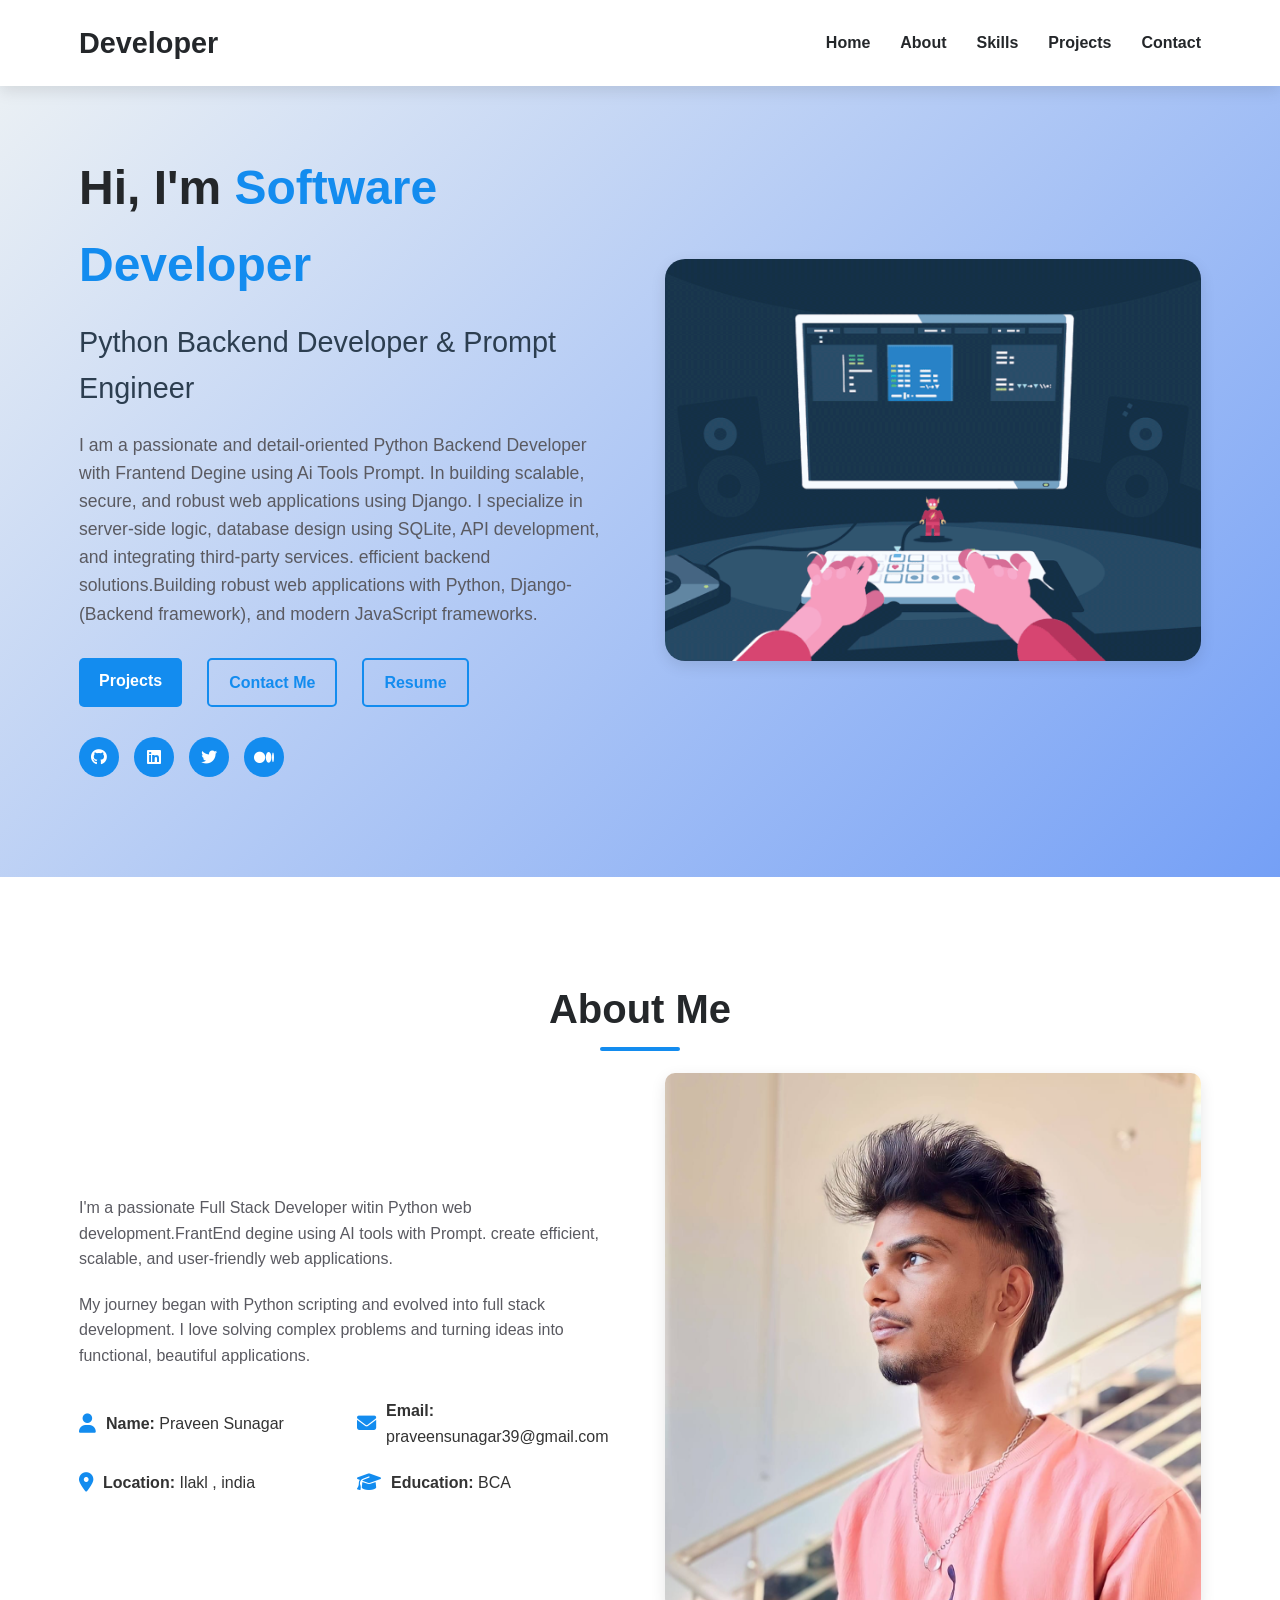
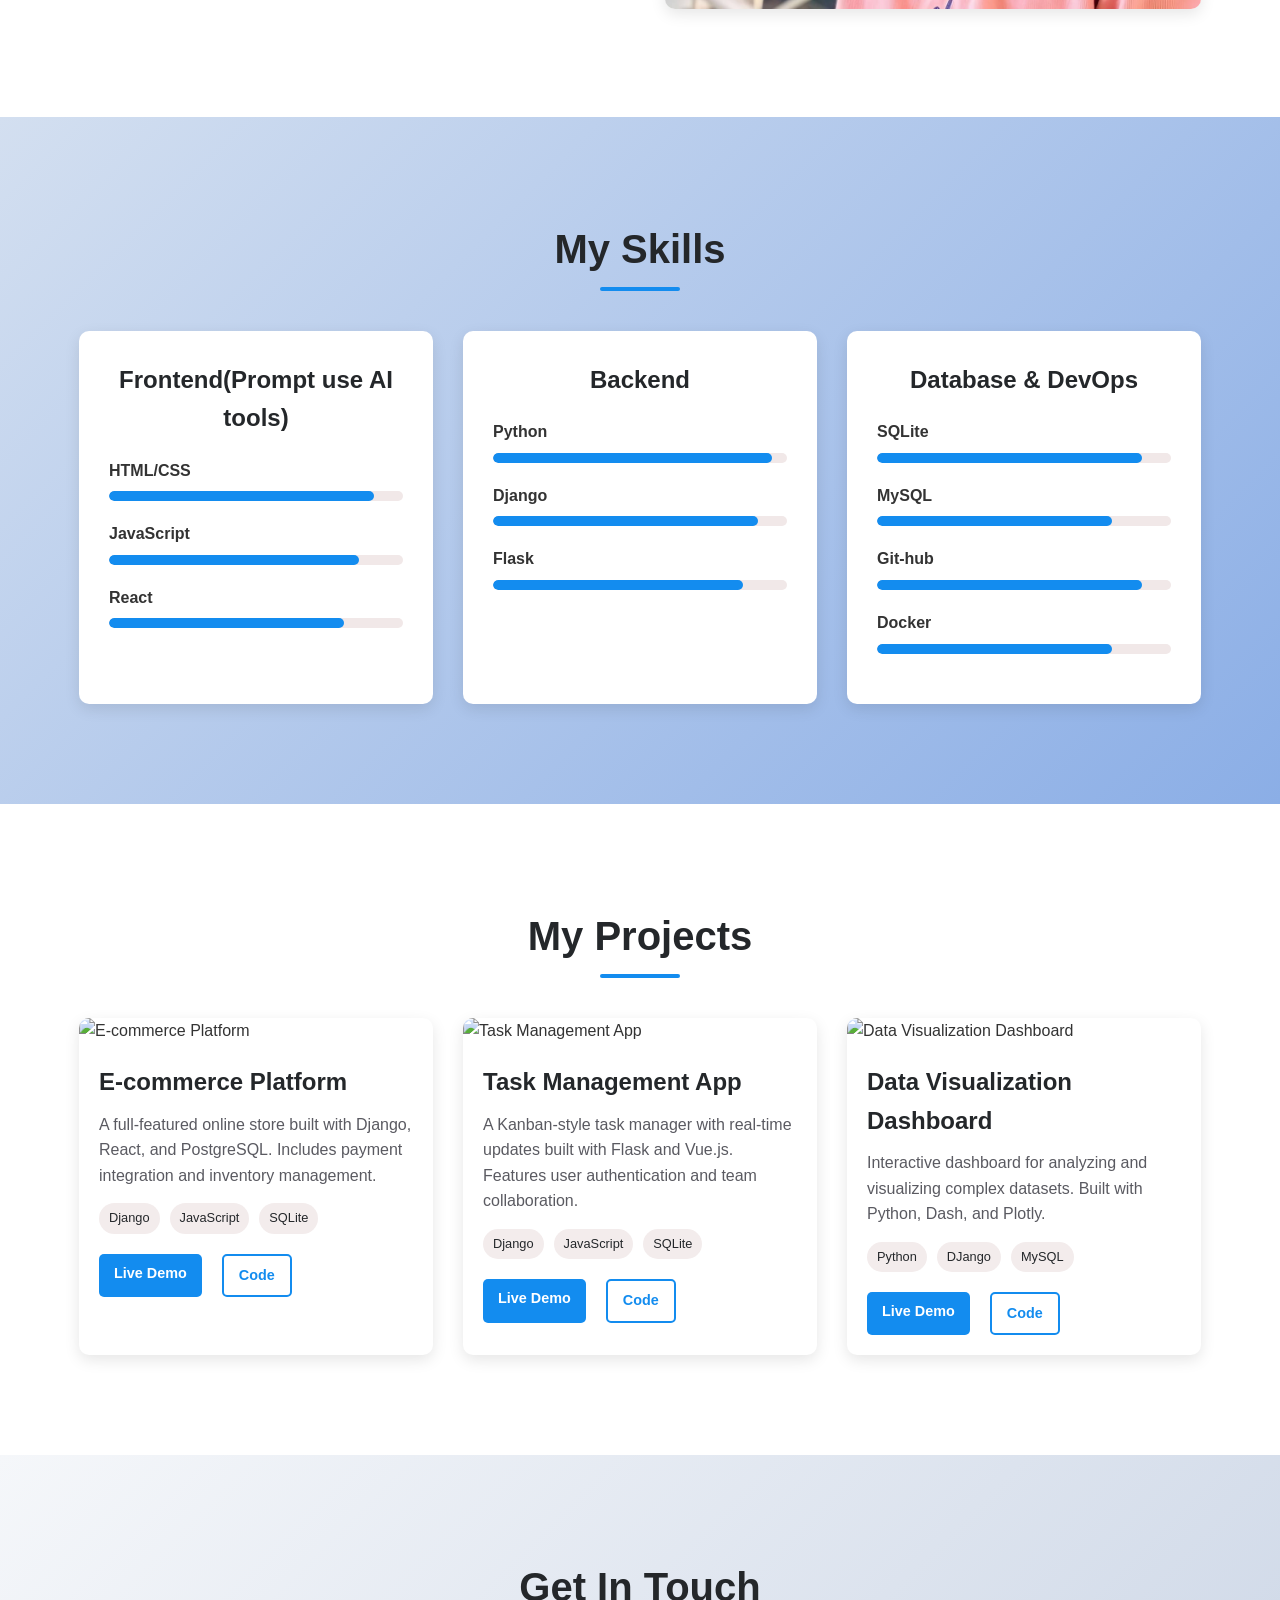
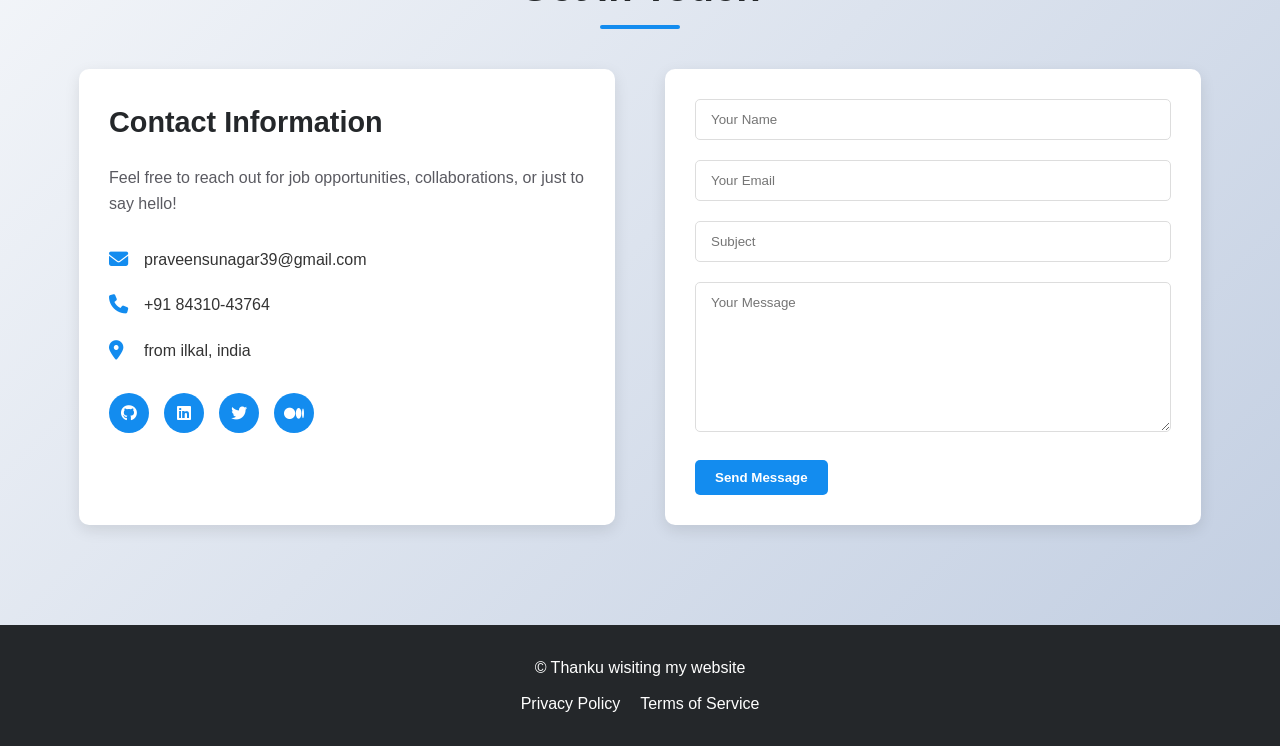
==== index.html @ dee1d612 "added images" ====
<!DOCTYPE html>
<html lang="en">
<head>
    <meta charset="UTF-8">
    <meta name="viewport" content="width=device-width, initial-scale=1.0">
    <title>Software Developer Portfolio</title>
     <link rel="stylesheet" href="https://cdnjs.cloudflare.com/ajax/libs/font-awesome/6.4.0/css/all.min.css">
     <style>
        :root {
    --primary-color: #138cef;
    --secondary-color: #2c3e50;
    --accent-color: #ac9e9d;
    --light-color: #ecf0f1;
    --dark-color: #24272a;
    --text-color: #333;
    --text-light: #b5e4e8;
    --white: #fff;
    --black: #000;
    --shadow: 0 5px 15px rgba(0, 0, 0, 0.1);
    --transition: all 0.3s ease;
}

* {
    margin: 0;
    padding: 0;
    box-sizing: border-box;
}

html {
    scroll-behavior: smooth;
}

body {

    font-family: 'Segoe UI', Tahoma, Geneva, Verdana, sans-serif;
    line-height: 1.6;
    color: var(--text-color);
    background-color: black;
    overflow-x: hidden;
}

a {
    text-decoration: none;
    color: var(--primary-color);
    transition: var(--transition);
}

ul {
    list-style: none;
}

img {
    max-width: 100%;
    height: auto;
}

.container {
    width: 90%;
    max-width: 1200px;
    margin: 0 auto;
    padding: 0 15px;
}

.btn {
    display: inline-block;
    padding: 10px 20px;
    background-color: var(--primary-color);
    color: var(--white);
    border: none;
    border-radius: 5px;
    cursor: pointer;
    transition: var(--transition);
    font-weight: 600;
}

.btn:hover {
    background-color: #90979b;
    transform: translateY(-3px);
    box-shadow: var(--shadow);
}

.btn-outline {
    background-color: transparent;
    border: 2px solid var(--primary-color);
    color: var(--primary-color);
    margin-left: 10px;
}

.btn-outline:hover {
    background-color: var(--primary-color);
    color: var(--white);
}

.btn-small {
    padding: 8px 15px;
    font-size: 0.9rem;
}

.section-title {
    font-size: 2.5rem;
    margin-bottom: 2rem;
    text-align: center;
    color: var(--dark-color);
    position: relative;
}

.section-title::after {
    content: '';
    position: absolute;
    bottom: -10px;
    left: 50%;
    transform: translateX(-50%);
    width: 80px;
    height: 4px;
    background-color: var(--primary-color);
    border-radius: 2px;
}

/* Header Styles */
header {
    background-color: var(--white);
    box-shadow: var(--shadow);
    position: fixed;
    width: 100%;
    top: 0;
    z-index: 1000;
    transition: var(--transition);
}

header.scrolled {
    background-color: rgba(240, 243, 245, 0.95);
    box-shadow: 0 2px 10px rgba(0, 0, 0, 0.1);
}

nav {
    display: flex;
    justify-content: space-between;
    align-items: center;
    padding: 20px 0;
}

.logo {
    font-size: 1.8rem;
    font-weight: 700;
    color: var(--dark-color);
}

.nav-links {
    display: flex;
    gap: 30px;
}

.nav-links a {
    color: var(--dark-color);
    font-weight: 600;
    position: relative;
}

.nav-links a::after {
    content: '';
    position: absolute;
    bottom: -5px;
    left: 0;
    width: 0;
    height: 2px;
    background-color: var(--primary-color);
    transition: var(--transition);
}

.nav-links a:hover::after {
    width: 100%;
}

.hamburger {
    display: none;
    cursor: pointer;
}

.hamburger .line {
    width: 25px;
    height: 3px;
    background-color: var(--dark-color);
    margin: 5px;
    transition: var(--transition);
}

/* Hero Section */
.hero {
    padding: 150px 0 100px;
    background: linear-gradient(135deg, #eff3f4 0%, #75a0f6 100%);
}

.hero .container {
    display: flex;
    align-items: center;
    justify-content: space-between;
    gap: 50px;
}

.hero-content {
    flex: 1;
}

.hero-content h1 {
    font-size: 3rem;
    margin-bottom: 15px;
    color: var(--dark-color);
}

.hero-content h1 span {
    color: var(--primary-color);
}

.hero-content h2 {
    font-size: 1.8rem;
    margin-bottom: 20px;
    color: var(--secondary-color);
    font-weight: 400;
}

.hero-content p {
    font-size: 1.1rem;
    margin-bottom: 30px;
    color: #5a5a61;
    max-width: 600px;
}

.cta-buttons {
    display: flex;
    gap: 15px;
}

.hero-image {
    flex: 1;
    text-align: center;
}

.hero-image img {
    border-radius: 20px;
    box-shadow: var(--shadow);
    max-width: 100%;
    height: auto;
}

/* About Section */
.about {
    padding: 100px 0;
    background-color: var(--white);
}

.about-content {
    display: flex;
    gap: 50px;
    align-items: center;
}

.about-text {
    flex: 1;
}

.about-text h3 {
    font-size: 1.8rem;
    margin-bottom: 20px;
    color: var(--dark-color);
}

.about-text p {
    margin-bottom: 20px;
    color: #5a5a61;
}

.about-details {
    margin-top: 30px;
    display: grid;
    grid-template-columns: repeat(2, 1fr);
    gap: 20px;
}

.detail-item {
    display: flex;
    align-items: center;
    gap: 10px;
}

.detail-item i {
    color: var(--primary-color);
    font-size: 1.2rem;
}

.detail-item span {
    color: var(--text-color);
}

.about-image {
    flex: 1;
    text-align: center;
}

.about-image img {
    border-radius: 10px;
    box-shadow: var(--shadow);
    max-width: 100%;
    height: auto;
}

/* Skills Section */
.skills {
    padding: 100px 0;
    background: linear-gradient(135deg, #d3dff0 0%, #8baee6 100%);
}

.skills-container {
    display: grid;
    grid-template-columns: repeat(auto-fit, minmax(300px, 1fr));
    gap: 30px;
    margin-top: 50px;
}

.skill-category {
    background-color: var(--white);
    padding: 30px;
    border-radius: 10px;
    box-shadow: var(--shadow);
}

.skill-category h3 {
    font-size: 1.5rem;
    margin-bottom: 20px;
    color: var(--dark-color);
    text-align: center;
}

.skill-item {
    margin-bottom: 20px;
}

.skill-item span {
    display: block;
    margin-bottom: 8px;
    font-weight: 600;
}

.skill-bar {
    width: 100%;
    height: 10px;
    background-color: #f1e8e8;
    border-radius: 5px;
    overflow: hidden;
}

.skill-level {
    height: 100%;
    background-color: var(--primary-color);
    border-radius: 5px;
}

/* Projects Section */
.projects {
    padding: 100px 0;
    background-color: var(--white);
}

.projects-grid {
    display: grid;
    grid-template-columns: repeat(auto-fit, minmax(350px, 1fr));
    gap: 30px;
    margin-top: 50px;
}

.project-card {
    background-color: var(--white);
    border-radius: 10px;
    overflow: hidden;
    box-shadow: var(--shadow);
    transition: var(--transition);
}

.project-card:hover {
    transform: translateY(-10px);
    box-shadow: 0 15px 30px rgba(141, 130, 130, 0.1);
}

.project-card img {
    width: 100%;
    height: 200px;
    object-fit: cover;
}

.project-info {
    padding: 20px;
}

.project-info h3 {
    font-size: 1.5rem;
    margin-bottom: 10px;
    color: var(--dark-color);
}

.project-info p {
    color: #5a5a61;
    margin-bottom: 15px;
}

.project-tech {
    display: flex;
    flex-wrap: wrap;
    gap: 10px;
    margin-bottom: 20px;
}

.project-tech span {
    background-color: #f3ecec;
    padding: 5px 10px;
    border-radius: 20px;
    font-size: 0.8rem;
    color: var(--dark-color);
}

.project-links {
    display: flex;
    gap: 10px;
}

/* Contact Section */
.contact {
    padding: 100px 0;
    background: linear-gradient(135deg, #f5f7fa 0%, #c3cfe2 100%);
}

.contact-container {
    display: flex;
    gap: 50px;
    margin-top: 50px;
}

.contact-info {
    flex: 1;
    background-color: var(--white);
    padding: 30px;
    border-radius: 10px;
    box-shadow: var(--shadow);
}

.contact-info h3 {
    font-size: 1.8rem;
    margin-bottom: 20px;
    color: var(--dark-color);
}

.contact-info p {
    color: #5a5a61;
    margin-bottom: 30px;
}

.info-item {
    display: flex;
    align-items: center;
    gap: 15px;
    margin-bottom: 20px;
}

.info-item i {
    color: var(--primary-color);
    font-size: 1.2rem;
    width: 20px;
}

.social-links {
    display: flex;
    gap: 15px;
    margin-top: 30px;
}

.social-links a {
    display: flex;
    align-items: center;
    justify-content: center;
    width: 40px;
    height: 40px;
    background-color: var(--primary-color);
    color: var(--white);
    border-radius: 50%;
    transition: var(--transition);
}

.social-links a:hover {
    background-color: var(--dark-color);
    transform: translateY(-3px);
}

.contact-form {
    flex: 1;
    background-color: var(--white);
    padding: 30px;
    border-radius: 10px;
    box-shadow: var(--shadow);
}

.form-group {
    margin-bottom: 20px;
}

.form-group input,
.form-group textarea {
    width: 100%;
    padding: 12px 15px;
    border: 1px solid #ddd;
    border-radius: 5px;
    font-family: inherit;
    transition: var(--transition);
}

.form-group input:focus,
.form-group textarea:focus {
    outline: none;
    border-color: var(--primary-color);
    box-shadow: 0 0 0 3px rgba(52, 152, 219, 0.2);
}

.form-group textarea {
    min-height: 150px;
    resize: vertical;
}

/* Footer */
footer {
    background-color: var(--dark-color);
    color: var(--white);
    padding: 30px 0;
    text-align: center;
}

footer p {
    margin-bottom: 10px;
}

.footer-links {
    display: flex;
    justify-content: center;
    gap: 20px;
}

.footer-links a {
    color: var(--white);
    transition: var(--transition);
}

.footer-links a:hover {
    color: var(--primary-color);
}

/* Responsive Design */
@media (max-width: 992px) {
    .hero .container,
    .about-content,
    .contact-container {
        flex-direction: column;
    }
    
    .hero-content,
    .hero-image,
    .about-text,
    .about-image,
    .contact-info,
    .contact-form {
        flex: none;
        width: 100%;
    }
    
    .hero-image,
    .about-image {
        margin-top: 50px;
    }
    
    .hero-content h1 {
        font-size: 2.5rem;
    }
    
    .hero-content h2 {
        font-size: 1.5rem;
    }
}

@media (max-width: 768px) {
    .nav-links {
        position: fixed;
        top: 80px;
        left: -100%;
        width: 100%;
        height: calc(100vh - 80px);
        background-color: var(--white);
        flex-direction: column;
        align-items: center;
        justify-content: center;
        gap: 30px;
        transition: var(--transition);
    }
    
    .nav-links.active {
        left: 0;
    }
    
    .hamburger {
        display: block;
    }
    
    .hamburger.active .line:nth-child(1) {
        transform: rotate(-45deg) translate(-5px, 6px);
    }
    
    .hamburger.active .line:nth-child(2) {
        opacity: 0;
    }
    
    .hamburger.active .line:nth-child(3) {
        transform: rotate(45deg) translate(-5px, -6px);
    }
    
    .projects-grid {
        grid-template-columns: 1fr;
    }
    
    .section-title {
        font-size: 2rem;
    }
}

@media (max-width: 576px) {
    .hero {
        padding: 120px 0 80px;
    }
    
    .hero-content h1 {
        font-size: 2rem;
    }
    
    .hero-content h2 {
        font-size: 1.3rem;
    }
    
    .cta-buttons {
        flex-direction: column;
        gap: 10px;
    }
    
    .btn-outline {
        margin-left: 0;
    }
    
    .about-details {
        grid-template-columns: 1fr;
    }
}
    
     </style>
    
</head>
<body>
    <header>
        <div class="container">
            <nav>
                <div class="logo">Developer</div>
                <ul class="nav-links">
                    <li><a href="#home">Home</a></li>
                    <li><a href="#about">About</a></li>
                    <li><a href="#skills">Skills</a></li>
                    <li><a href="#projects">Projects</a></li>
                    <li><a href="#contact">Contact</a></li>
                </ul>
                <div class="hamburger">
                    <div class="line"></div>
                    <div class="line"></div>
                    <div class="line"></div>
                </div>
            </nav>
        </div>
    </header>

    <section id="home" class="hero">
        <div class="container">
            <div class="hero-content">
                <h1>Hi, I'm <span>Software Developer</span></h1>
                <h2>Python Backend Developer & Prompt Engineer</h2>
                <p>I am a passionate and detail-oriented Python Backend Developer with Frantend Degine using Ai Tools Prompt. In building scalable, secure, and robust web applications using Django. I specialize in server-side logic, database design using SQLite, API development, and integrating third-party services. efficient backend solutions.Building robust web applications with Python, Django-(Backend framework), and modern JavaScript frameworks.</p>
                <div class="cta-buttons">
                    <a href="#projects" class="btn"> Projects</a>
                    <a href="#contact" class="btn btn-outline">Contact Me</a>
                    <a href="#contact" class="btn btn-outline">Resume</a>
                </div>
                <div class="social-links">
                        <a href="https://github.com/dashboard"><i class="fab fa-github"></i></a>
                        <a href="https://www.linkedin.com/in/praveen-sunagar-617391373/"><i class="fab fa-linkedin"></i></a>
                        <a href="#"><i class="fab fa-twitter"></i></a>
                        <a href="#"><i class="fab fa-medium"></i></a>
                    </div>
            </div>
            <div class="hero-image">
                <img src="img/hero.gif" alt="Developer Portrait">
            </div>
        </div>
    </section>

    <section id="about" class="about">
        <div class="container">
            <h2 class="section-title">About Me</h2>
            <div class="about-content">
                <div class="about-text">
                    <p>I'm a passionate Full Stack Developer witin Python web development.FrantEnd degine using AI tools with Prompt. create efficient, scalable, and user-friendly web applications.</p>
                    <p>My journey began with Python scripting and evolved into full stack development. I love solving complex problems and turning ideas into functional, beautiful applications.</p>
                    <div class="about-details">
                        <div class="detail-item">
                            <i class="fas fa-user"></i>
                            <span><strong>Name:</strong> Praveen Sunagar</span>
                        </div>
                        <div class="detail-item">
                            <i class="fas fa-envelope"></i>
                            <span><strong>Email:</strong> praveensunagar39@gmail.com</span>
                        </div>
                        <div class="detail-item">
                            <i class="fas fa-map-marker-alt"></i>
                            <span><strong>Location:</strong> Ilakl , india</span>
                        </div>
                        <div class="detail-item">
                            <i class="fas fa-graduation-cap"></i>
                            <span><strong>Education:</strong> BCA </span>
                        </div>
                    </div>
                </div>
                <div class="about-image">
                    <img src="img/about..jpeg" alt="About Me">
                </div>
            </div>
        </div>
    </section>

    <section id="skills" class="skills">
        <div class="container">
            <h2 class="section-title">My Skills</h2>
            <div class="skills-container">
                <div class="skill-category">
                    <h3>Frontend(Prompt use AI tools)</h3>
                    <div class="skill-item">
                        <span>HTML/CSS</span>
                        <div class="skill-bar">
                            <div class="skill-level" style="width: 90%;"></div>
                        </div>
                    </div>
                    <div class="skill-item">
                        <span>JavaScript</span>
                        <div class="skill-bar">
                            <div class="skill-level" style="width: 85%;"></div>
                        </div>
                    </div>
                    <div class="skill-item">
                        <span>React</span>
                        <div class="skill-bar">
                            <div class="skill-level" style="width: 80%;"></div>
                        </div>
                    </div>
                </div>
                
                <div class="skill-category">
                    <h3>Backend</h3>
                    <div class="skill-item">
                        <span>Python</span>
                        <div class="skill-bar">
                            <div class="skill-level" style="width: 95%;"></div>
                        </div>
                    </div>
                    <div class="skill-item">
                        <span>Django</span>
                        <div class="skill-bar">
                            <div class="skill-level" style="width: 90%;"></div>
                        </div>
                    </div>
                   <div class="skill-item">
                        <span>Flask</span>
                        <div class="skill-bar">
                            <div class="skill-level" style="width: 85%;"></div>
                        </div>
                    </div>
                </div>
                
                <div class="skill-category">
                    <h3>Database & DevOps</h3>
                    <div class="skill-item">
                        <span>SQLite</span>
                        <div class="skill-bar">
                            <div class="skill-level" style="width: 90%;"></div>
                        </div>
                    </div>
                    <div class="skill-item">
                        <span>MySQL</span>
                        <div class="skill-bar">
                            <div class="skill-level" style="width: 80%;"></div>
                        </div>
                    </div>
                    <div class="skill-item">
                        <span>Git-hub</span>
                        <div class="skill-bar">
                            <div class="skill-level" style="width: 90%;"></div>
                        </div>
                    </div>
                     <div class="skill-item">
                        <span>Docker</span>
                        <div class="skill-bar">
                            <div class="skill-level" style="width: 80%;"></div>
                        </div>
                    </div>
                </div>
            </div>
        </div>
    </section>

    <section id="projects" class="projects">
        <div class="container">
            <h2 class="section-title">My Projects</h2>
            <div class="projects-grid">
                <div class="project-card">
                    <img src="https://via.placeholder.com/400x250" alt="E-commerce Platform">
                    <div class="project-info">
                        <h3>E-commerce Platform</h3>
                        <p>A full-featured online store built with Django, React, and PostgreSQL. Includes payment integration and inventory management.</p>
                        <div class="project-tech">
                            <span>Django</span>
                            <span>JavaScript</span>
                            <span>SQLite</span>
                        </div>
                        <div class="project-links">
                            <a href="#" class="btn btn-small">Live Demo</a>
                            <a href="#" class="btn btn-small btn-outline">Code</a>
                        </div>
                    </div>
                </div>
                
                <div class="project-card">
                    <img src="https://via.placeholder.com/400x250" alt="Task Management App">
                    <div class="project-info">
                        <h3>Task Management App</h3>
                        <p>A Kanban-style task manager with real-time updates built with Flask and Vue.js. Features user authentication and team collaboration.</p>
                        <div class="project-tech">
                            <span>Django</span>
                            <span>JavaScript</span>
                            <span>SQLite</span>
                        </div>
                        <div class="project-links">
                            <a href="#" class="btn btn-small">Live Demo</a>
                            <a href="#" class="btn btn-small btn-outline">Code</a>
                        </div>
                    </div>
                </div>
                
                <div class="project-card">
                    <img src="https://via.placeholder.com/400x250" alt="Data Visualization Dashboard">
                    <div class="project-info">
                        <h3>Data Visualization Dashboard</h3>
                        <p>Interactive dashboard for analyzing and visualizing complex datasets. Built with Python, Dash, and Plotly.</p>
                        <div class="project-tech">
                            <span>Python</span>
                            <span>DJango</span>
                            <span>MySQL</span>
                        </div>
                        <div class="project-links">
                            <a href="#" class="btn btn-small">Live Demo</a>
                            <a href="#" class="btn btn-small btn-outline">Code</a>
                        </div>
                    </div>
                </div>
            </div>
        </div>
    </section>

    <section id="contact" class="contact">
        <div class="container">
            <h2 class="section-title">Get In Touch</h2>
            <div class="contact-container">
                <div class="contact-info">
                    <h3>Contact Information</h3>
                    <p>Feel free to reach out for job opportunities, collaborations, or just to say hello!</p>
                    <div class="info-item">
                        <i class="fas fa-envelope"></i>
                        <span>praveensunagar39@gmail.com</span>
                    </div>
                    <div class="info-item">
                        <i class="fas fa-phone"></i>
                        <span>+91 84310-43764</span>
                    </div>
                    <div class="info-item">
                        <i class="fas fa-map-marker-alt"></i>
                        <span>from ilkal, india</span>
                    </div>
                    <div class="social-links">
                        <a href="https://github.com/dashboard"><i class="fab fa-github"></i></a>
                        <a href="https://www.linkedin.com/in/praveen-sunagar-617391373/"><i class="fab fa-linkedin"></i></a>
                        <a href="#"><i class="fab fa-twitter"></i></a>
                        <a href="#"><i class="fab fa-medium"></i></a>
                    </div>
                </div>
                <form class="contact-form">
                    <div class="form-group">
                        <input type="text" placeholder="Your Name" required>
                    </div>
                    <div class="form-group">
                        <input type="email" placeholder="Your Email" required>
                    </div>
                    <div class="form-group">
                        <input type="text" placeholder="Subject">
                    </div>
                    <div class="form-group">
                        <textarea placeholder="Your Message" required></textarea>
                    </div>
                    <button type="submit" class="btn">Send Message</button>
                </form>
            </div>
        </div>
    </section>

    <footer>
        <div class="container">
            <p>&copy; Thanku wisiting my website</p>
            <div class="footer-links">
                <a href="#">Privacy Policy</a>
                <a href="#">Terms of Service</a>
            </div>
        </div>
    </foote>
    <script>
         document.addEventListener('DOMContentLoaded', function() {
    const hamburger = document.querySelector('.hamburger');
    const navLinks = document.querySelector('.nav-links');
    
    hamburger.addEventListener('click', function() {
        this.classList.toggle('active');
        navLinks.classList.toggle('active');
    });
    document.querySelectorAll('.nav-links a').forEach(link => {
        link.addEventListener('click', () => {
            hamburger.classList.remove('active');
            navLinks.classList.remove('active');
        });
    });
    window.addEventListener('scroll', function() {
        const header = document.querySelector('header');
        header.classList.toggle('scrolled', window.scrollY > 50);
    });
});
    </script>
</body>
</html>
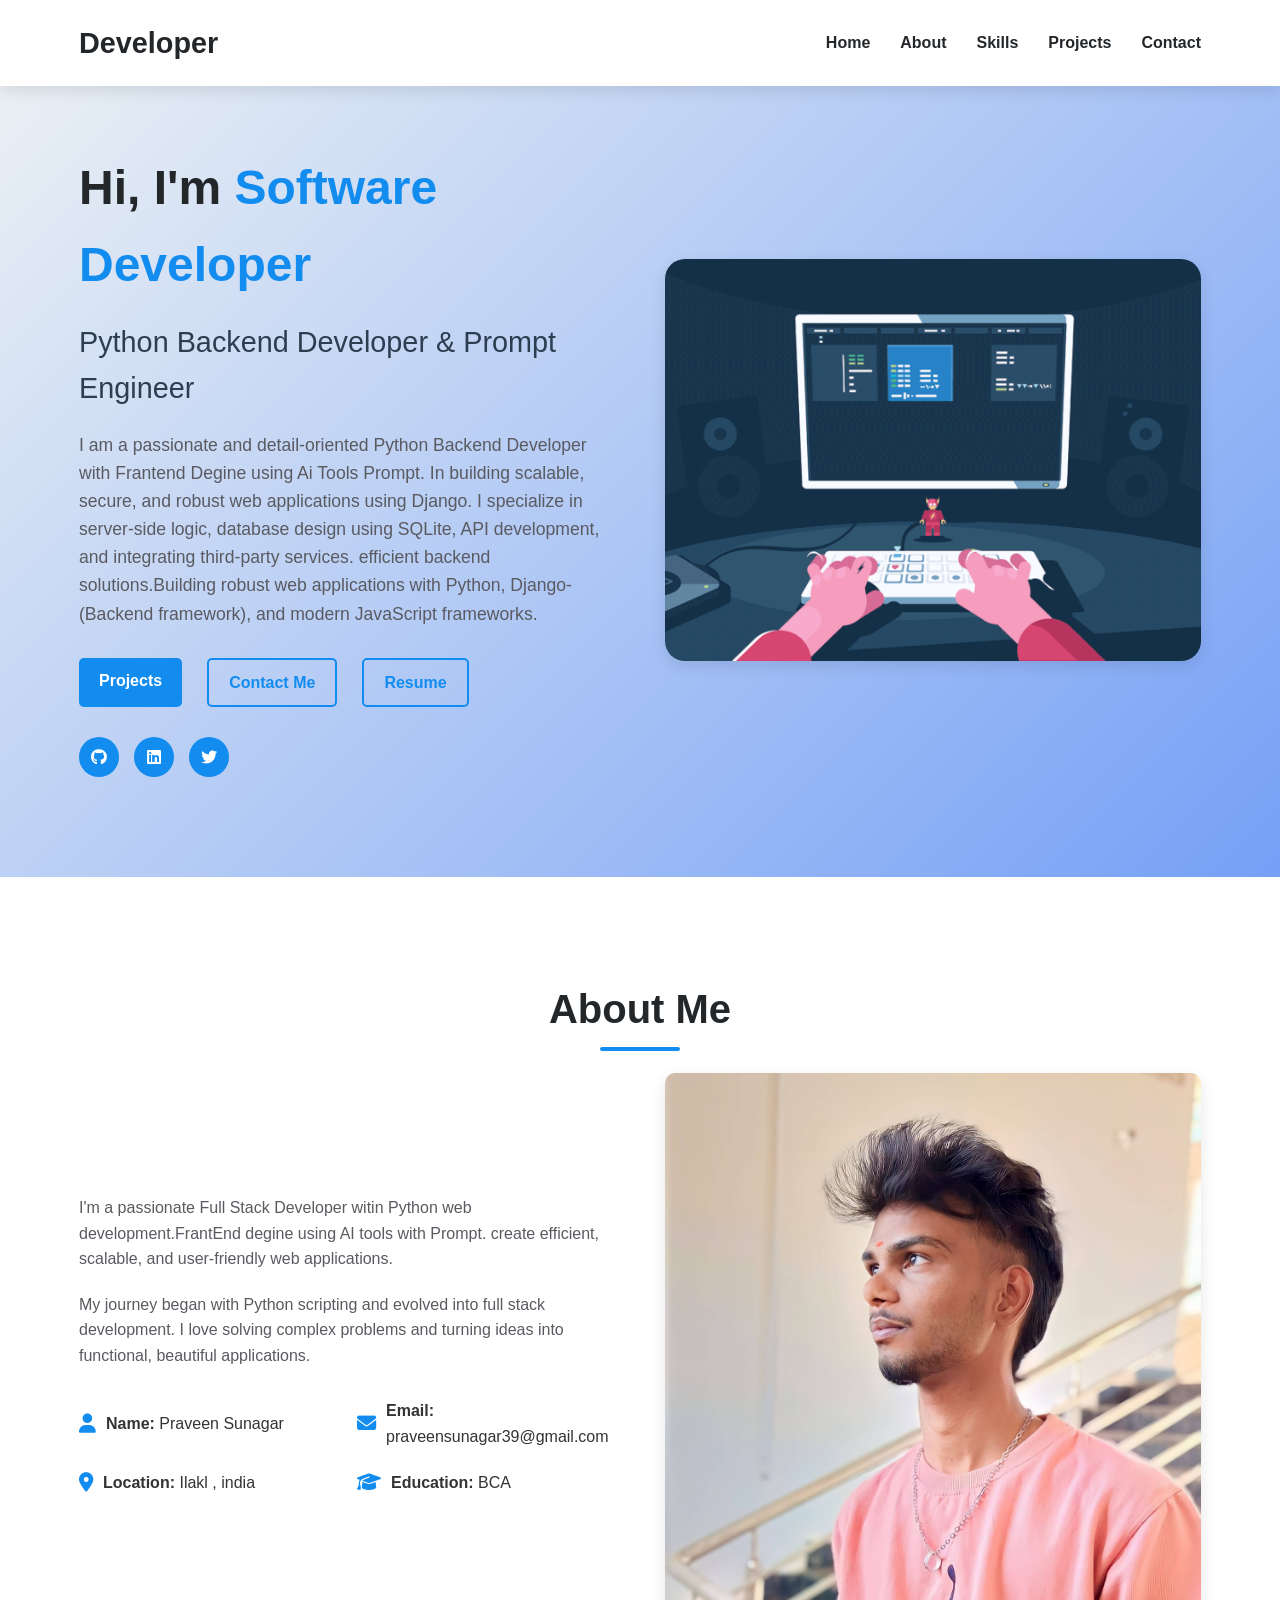
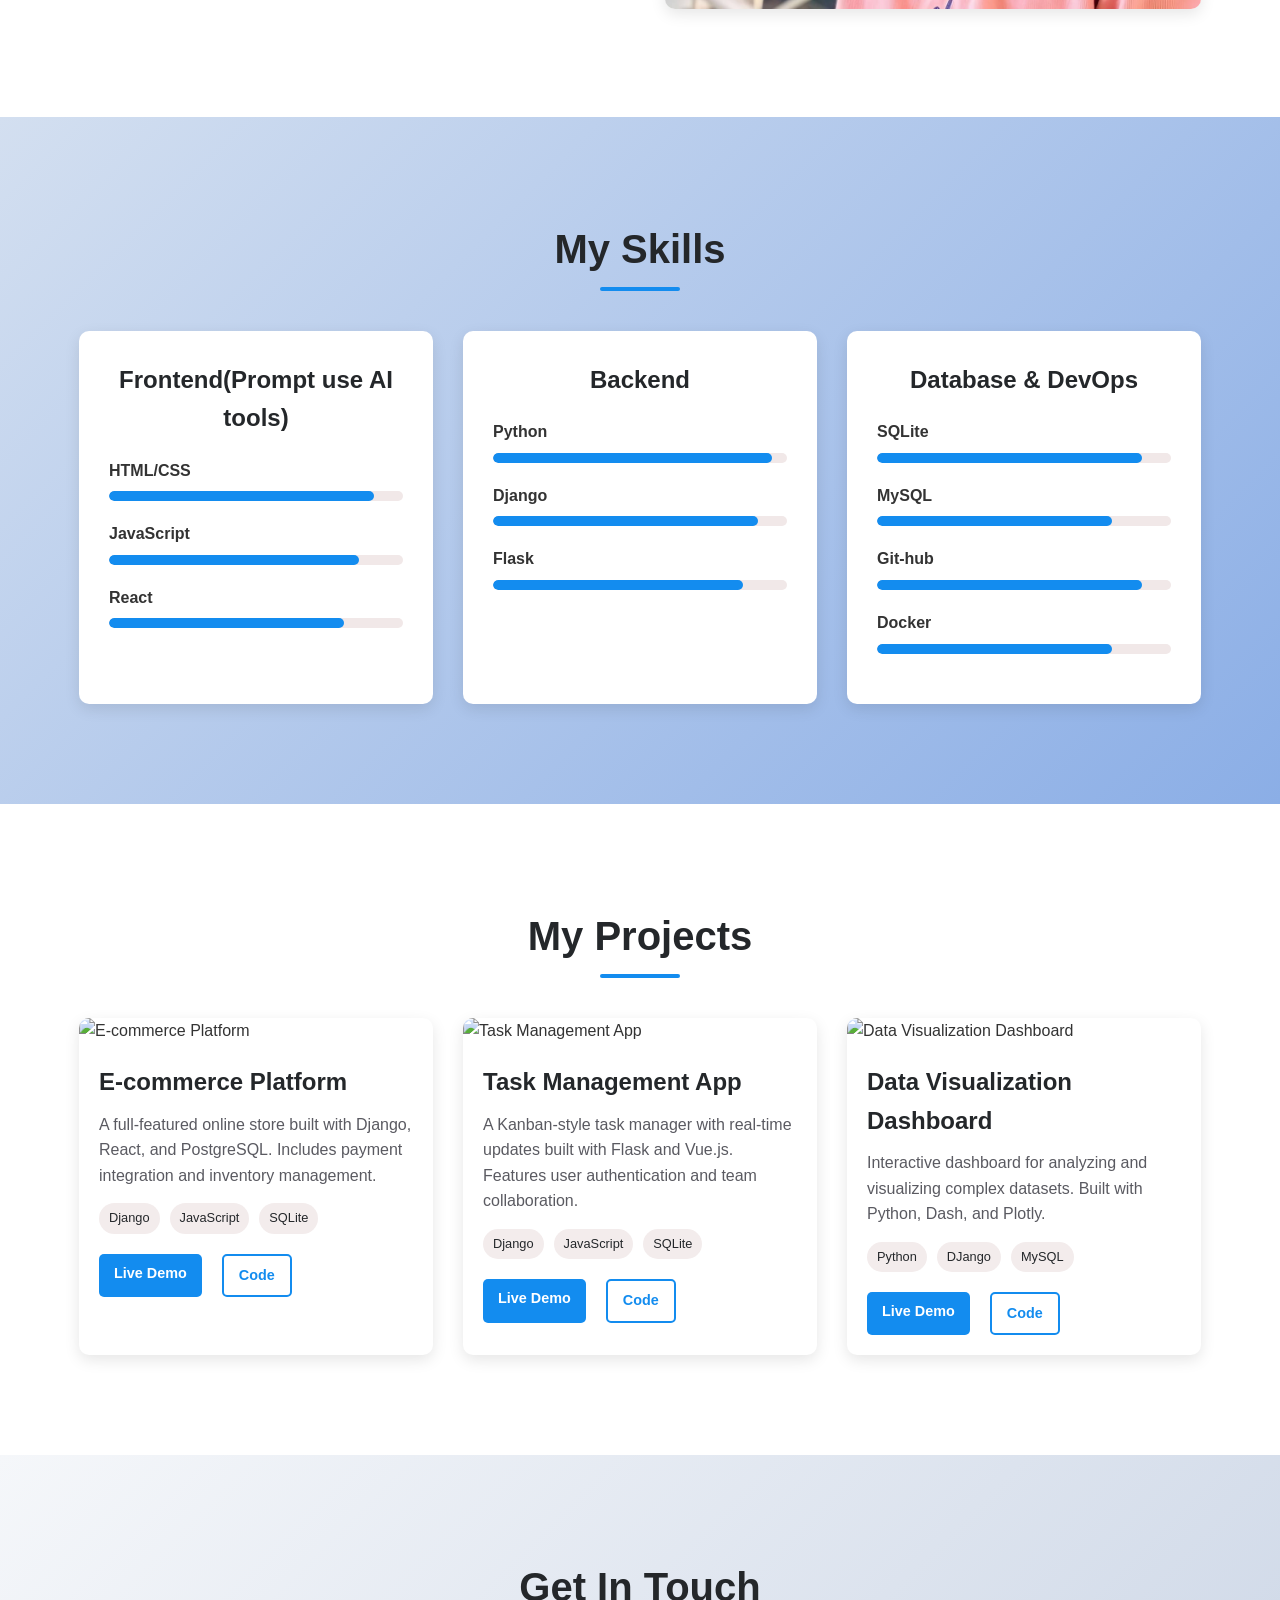
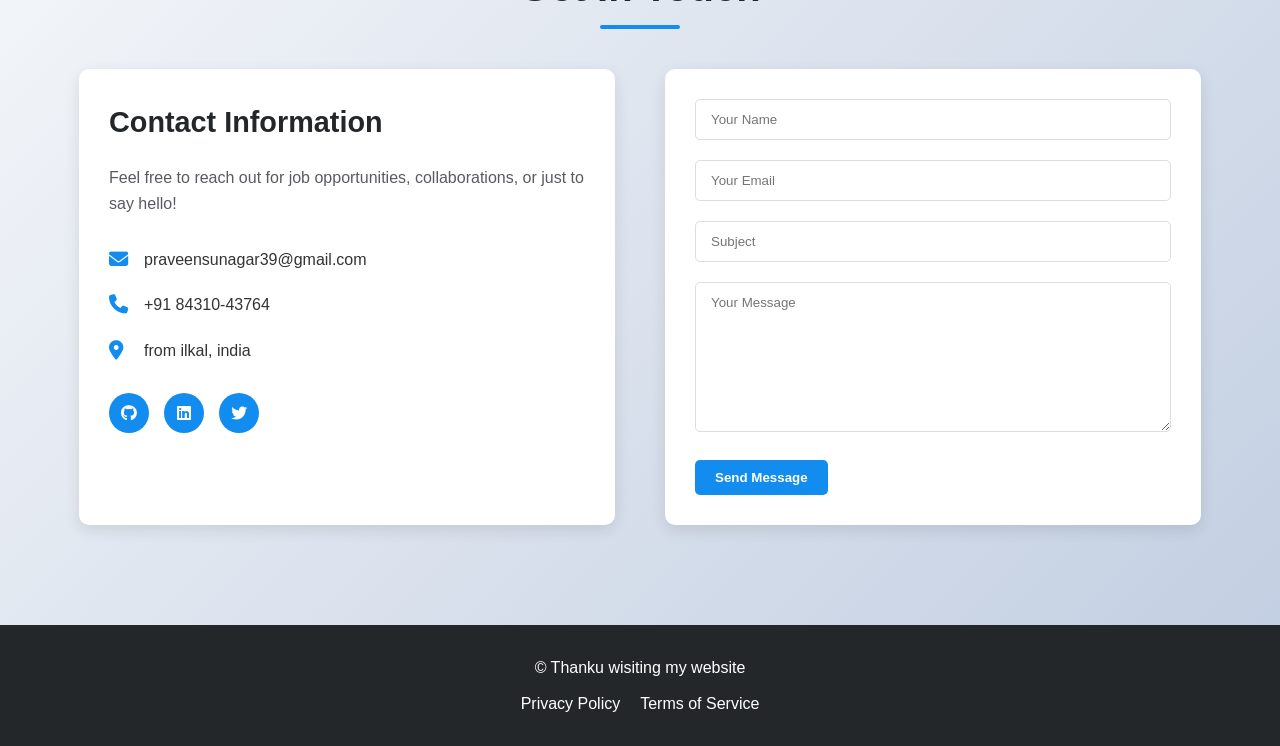
==== commit b6ef5f09: "added images" ====
--- a/index.html
+++ b/index.html
@@ -685,13 +685,12 @@
                 <div class="cta-buttons">
                     <a href="#projects" class="btn"> Projects</a>
                     <a href="#contact" class="btn btn-outline">Contact Me</a>
-                    <a href="#contact" class="btn btn-outline">Resume</a>
+                    <a href="/img/My Resume.docx" class="btn btn-outline">Resume</a>
                 </div>
                 <div class="social-links">
                         <a href="https://github.com/dashboard"><i class="fab fa-github"></i></a>
                         <a href="https://www.linkedin.com/in/praveen-sunagar-617391373/"><i class="fab fa-linkedin"></i></a>
                         <a href="#"><i class="fab fa-twitter"></i></a>
-                        <a href="#"><i class="fab fa-medium"></i></a>
                     </div>
             </div>
             <div class="hero-image">
@@ -727,7 +726,7 @@
                     </div>
                 </div>
                 <div class="about-image">
-                    <img src="img/about..jpeg" alt="About Me">
+                    <img src="img/about.jpeg" alt="About Me">
                 </div>
             </div>
         </div>
@@ -893,7 +892,6 @@
                         <a href="https://github.com/dashboard"><i class="fab fa-github"></i></a>
                         <a href="https://www.linkedin.com/in/praveen-sunagar-617391373/"><i class="fab fa-linkedin"></i></a>
                         <a href="#"><i class="fab fa-twitter"></i></a>
-                        <a href="#"><i class="fab fa-medium"></i></a>
                     </div>
                 </div>
                 <form class="contact-form">
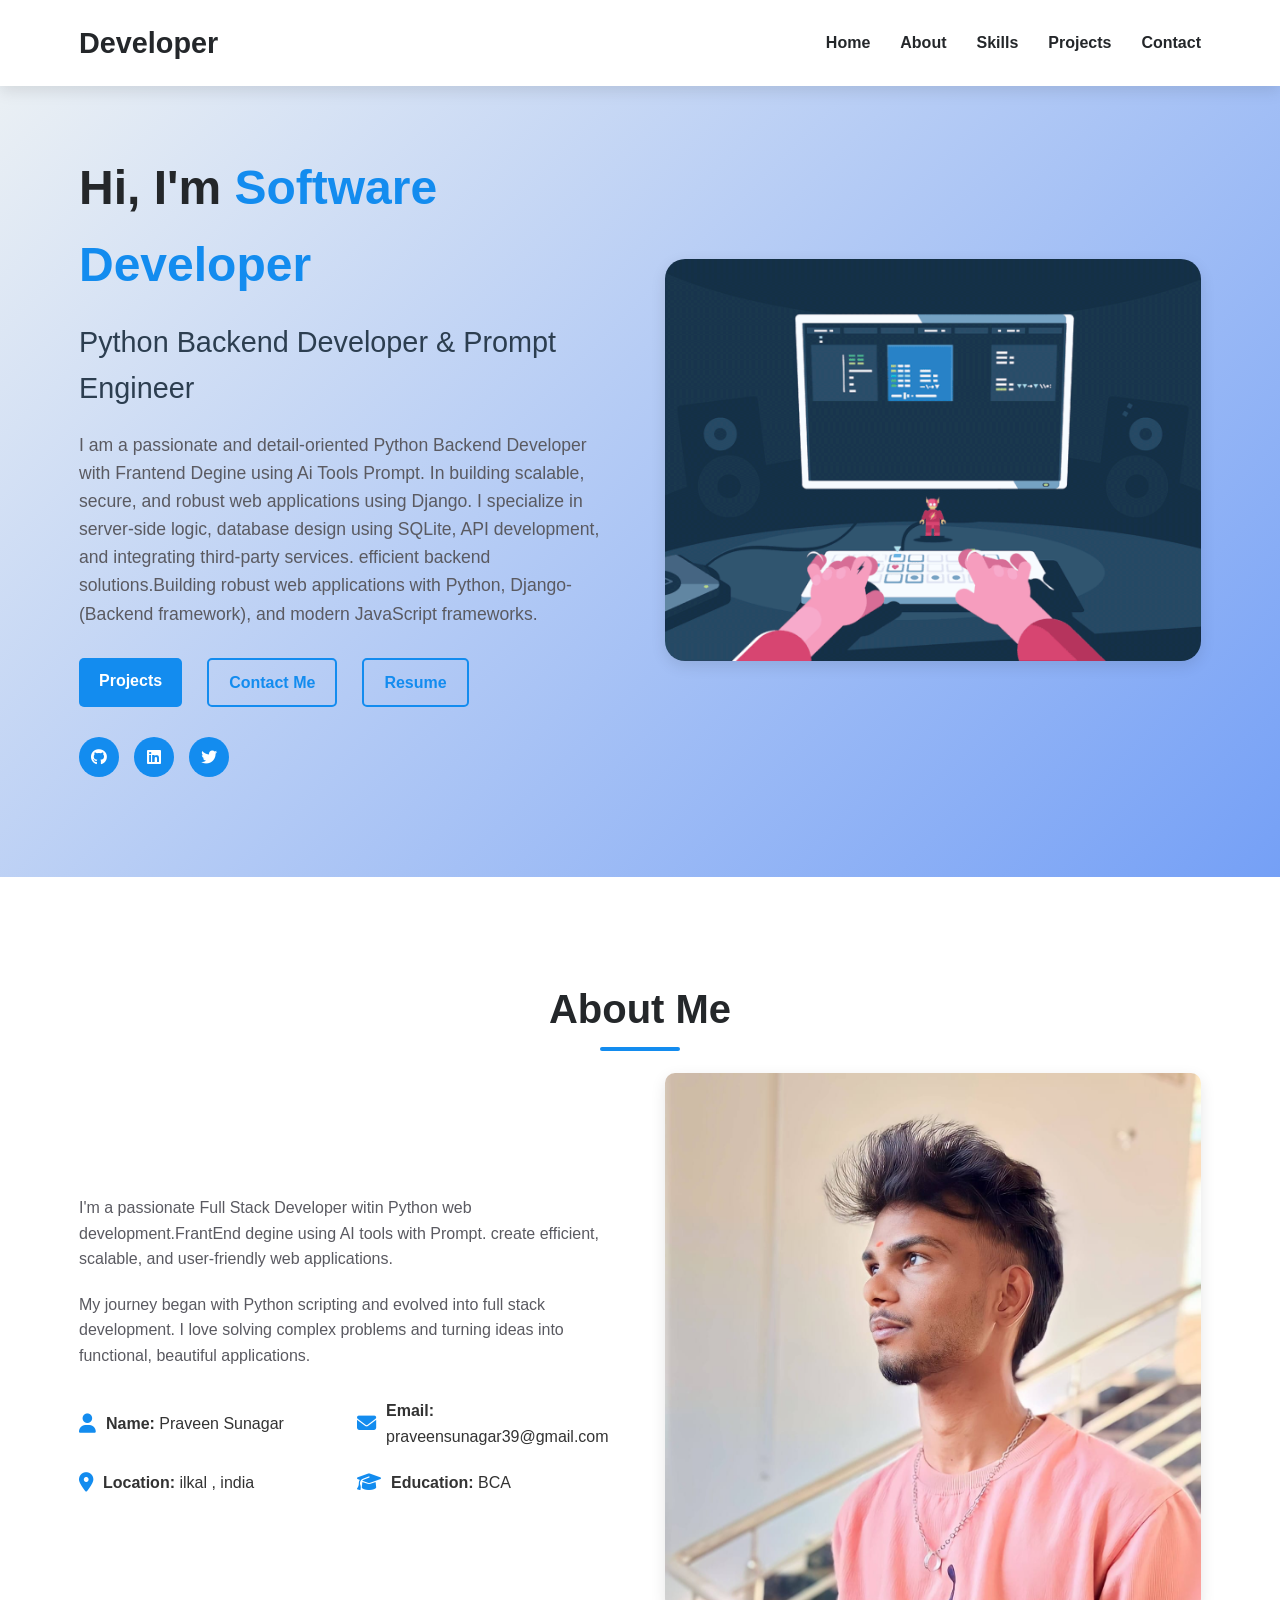
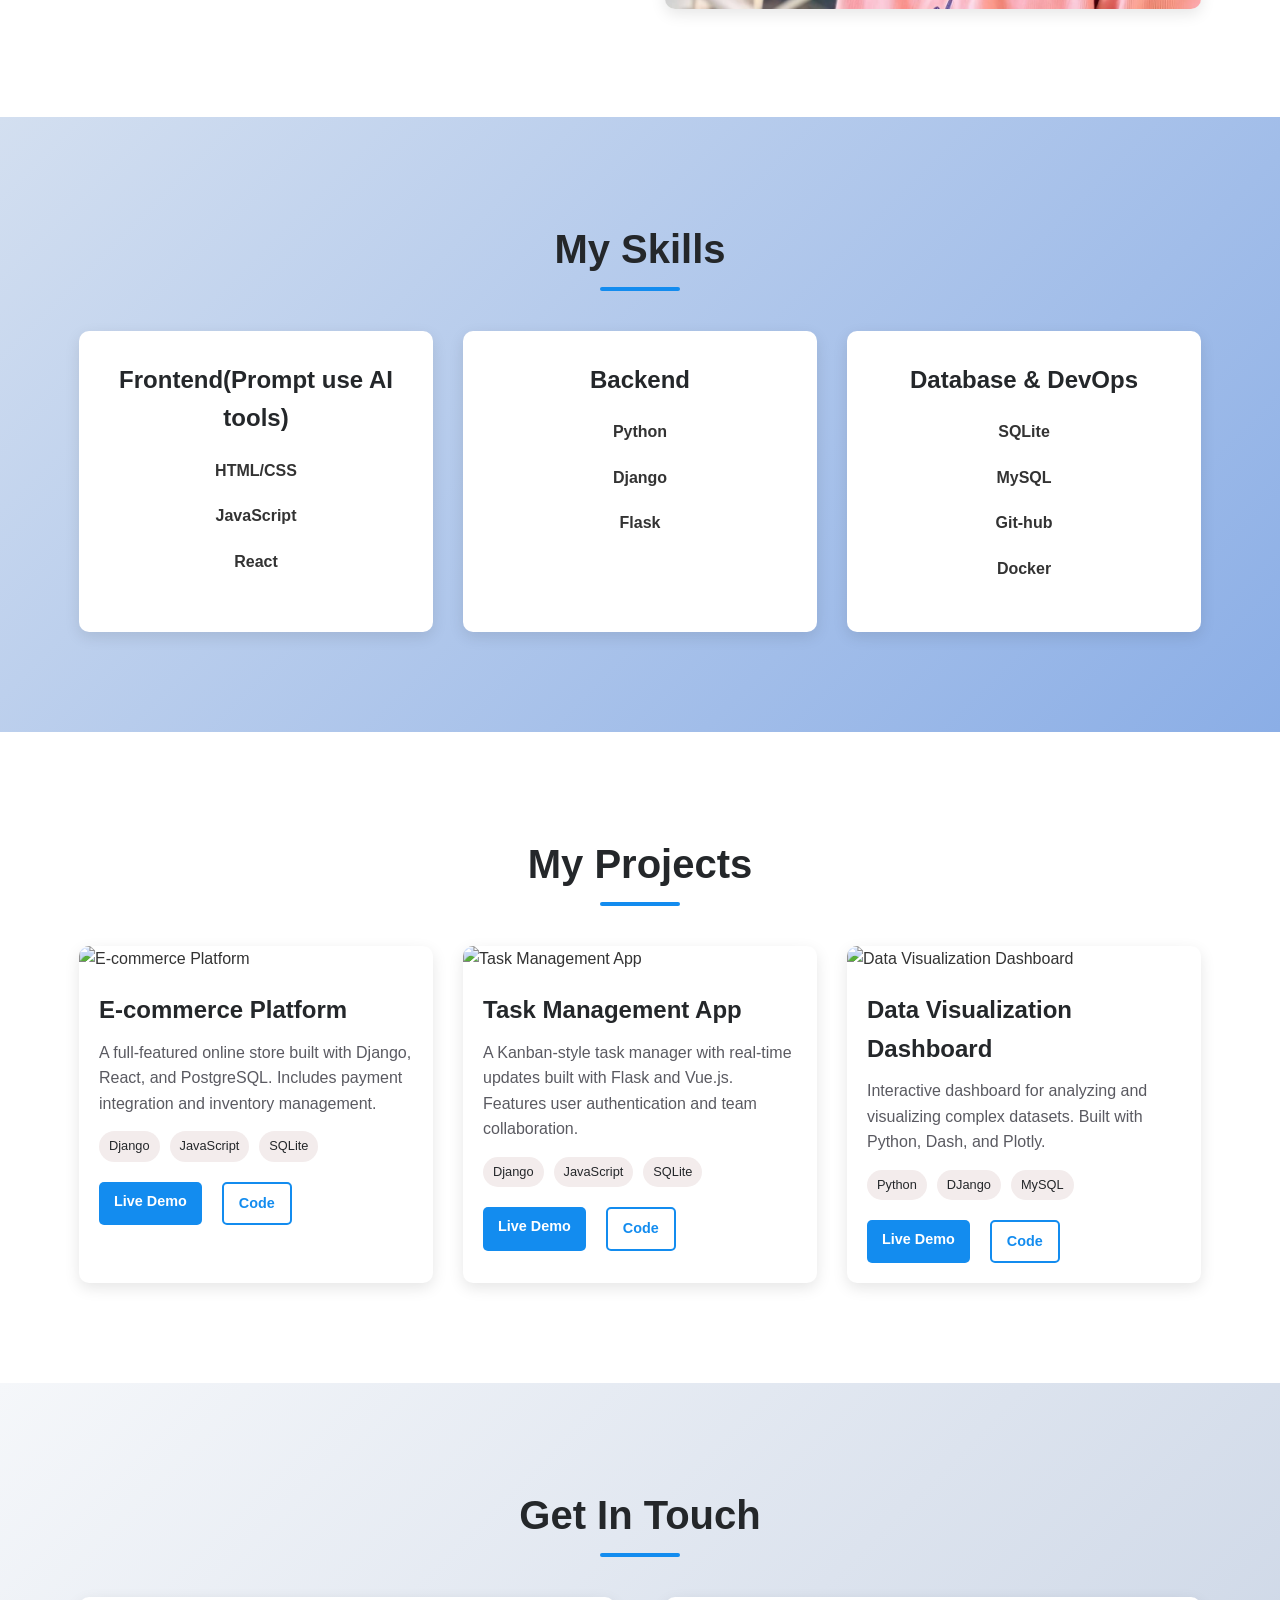
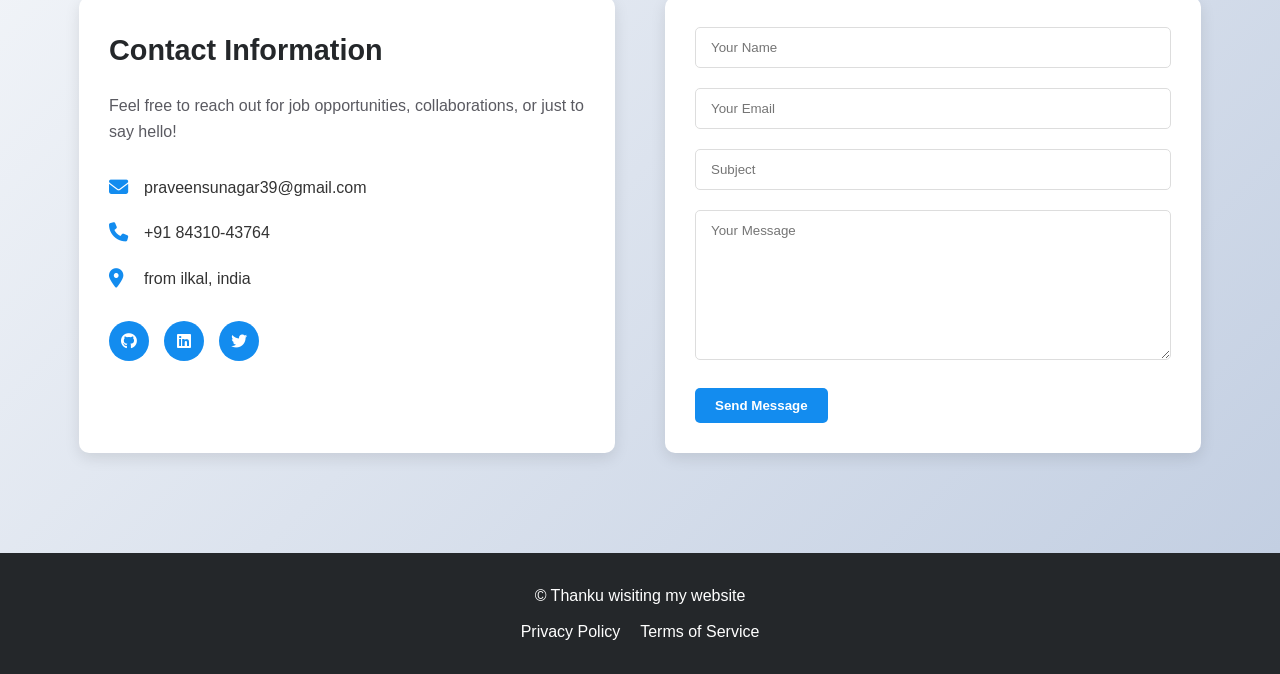
==== commit c69ada73: "some changes" ====
--- a/index.html
+++ b/index.html
@@ -685,7 +685,8 @@
                 <div class="cta-buttons">
                     <a href="#projects" class="btn"> Projects</a>
                     <a href="#contact" class="btn btn-outline">Contact Me</a>
-                    <a href="/img/My Resume.docx" class="btn btn-outline">Resume</a>
+                    <a href="img/MyResume.pdf" class="btn btn-outline" target="_blank">Resume</a>
+
                 </div>
                 <div class="social-links">
                         <a href="https://github.com/dashboard"><i class="fab fa-github"></i></a>
@@ -717,7 +718,7 @@
                         </div>
                         <div class="detail-item">
                             <i class="fas fa-map-marker-alt"></i>
-                            <span><strong>Location:</strong> Ilakl , india</span>
+                            <span><strong>Location:</strong> ilkal , india</span>
                         </div>
                         <div class="detail-item">
                             <i class="fas fa-graduation-cap"></i>
@@ -738,74 +739,56 @@
             <div class="skills-container">
                 <div class="skill-category">
                     <h3>Frontend(Prompt use AI tools)</h3>
-                    <div class="skill-item">
+                 <center>
+                       <div class="skill-item">
                         <span>HTML/CSS</span>
-                        <div class="skill-bar">
-                            <div class="skill-level" style="width: 90%;"></div>
-                        </div>
+                        
                     </div>
                     <div class="skill-item">
                         <span>JavaScript</span>
-                        <div class="skill-bar">
-                            <div class="skill-level" style="width: 85%;"></div>
-                        </div>
+                      
                     </div>
                     <div class="skill-item">
                         <span>React</span>
-                        <div class="skill-bar">
-                            <div class="skill-level" style="width: 80%;"></div>
-                        </div>
-                    </div>
-                </div>
-                
+                        
+                    </div>
+                </div>
+                </center>
                 <div class="skill-category">
                     <h3>Backend</h3>
+                <center>
                     <div class="skill-item">
                         <span>Python</span>
-                        <div class="skill-bar">
-                            <div class="skill-level" style="width: 95%;"></div>
-                        </div>
+                    
                     </div>
                     <div class="skill-item">
                         <span>Django</span>
-                        <div class="skill-bar">
-                            <div class="skill-level" style="width: 90%;"></div>
-                        </div>
+                       
                     </div>
                    <div class="skill-item">
                         <span>Flask</span>
-                        <div class="skill-bar">
-                            <div class="skill-level" style="width: 85%;"></div>
-                        </div>
-                    </div>
-                </div>
+                       
+                    </div>
+                </div>
+                </center>
                 
                 <div class="skill-category">
                     <h3>Database & DevOps</h3>
-                    <div class="skill-item">
+                   <center> <div class="skill-item">
                         <span>SQLite</span>
-                        <div class="skill-bar">
-                            <div class="skill-level" style="width: 90%;"></div>
-                        </div>
+                       
                     </div>
                     <div class="skill-item">
                         <span>MySQL</span>
-                        <div class="skill-bar">
-                            <div class="skill-level" style="width: 80%;"></div>
-                        </div>
+                       
                     </div>
                     <div class="skill-item">
                         <span>Git-hub</span>
-                        <div class="skill-bar">
-                            <div class="skill-level" style="width: 90%;"></div>
-                        </div>
+                        
                     </div>
                      <div class="skill-item">
                         <span>Docker</span>
-                        <div class="skill-bar">
-                            <div class="skill-level" style="width: 80%;"></div>
-                        </div>
-                    </div>
+                     </center>   
                 </div>
             </div>
         </div>
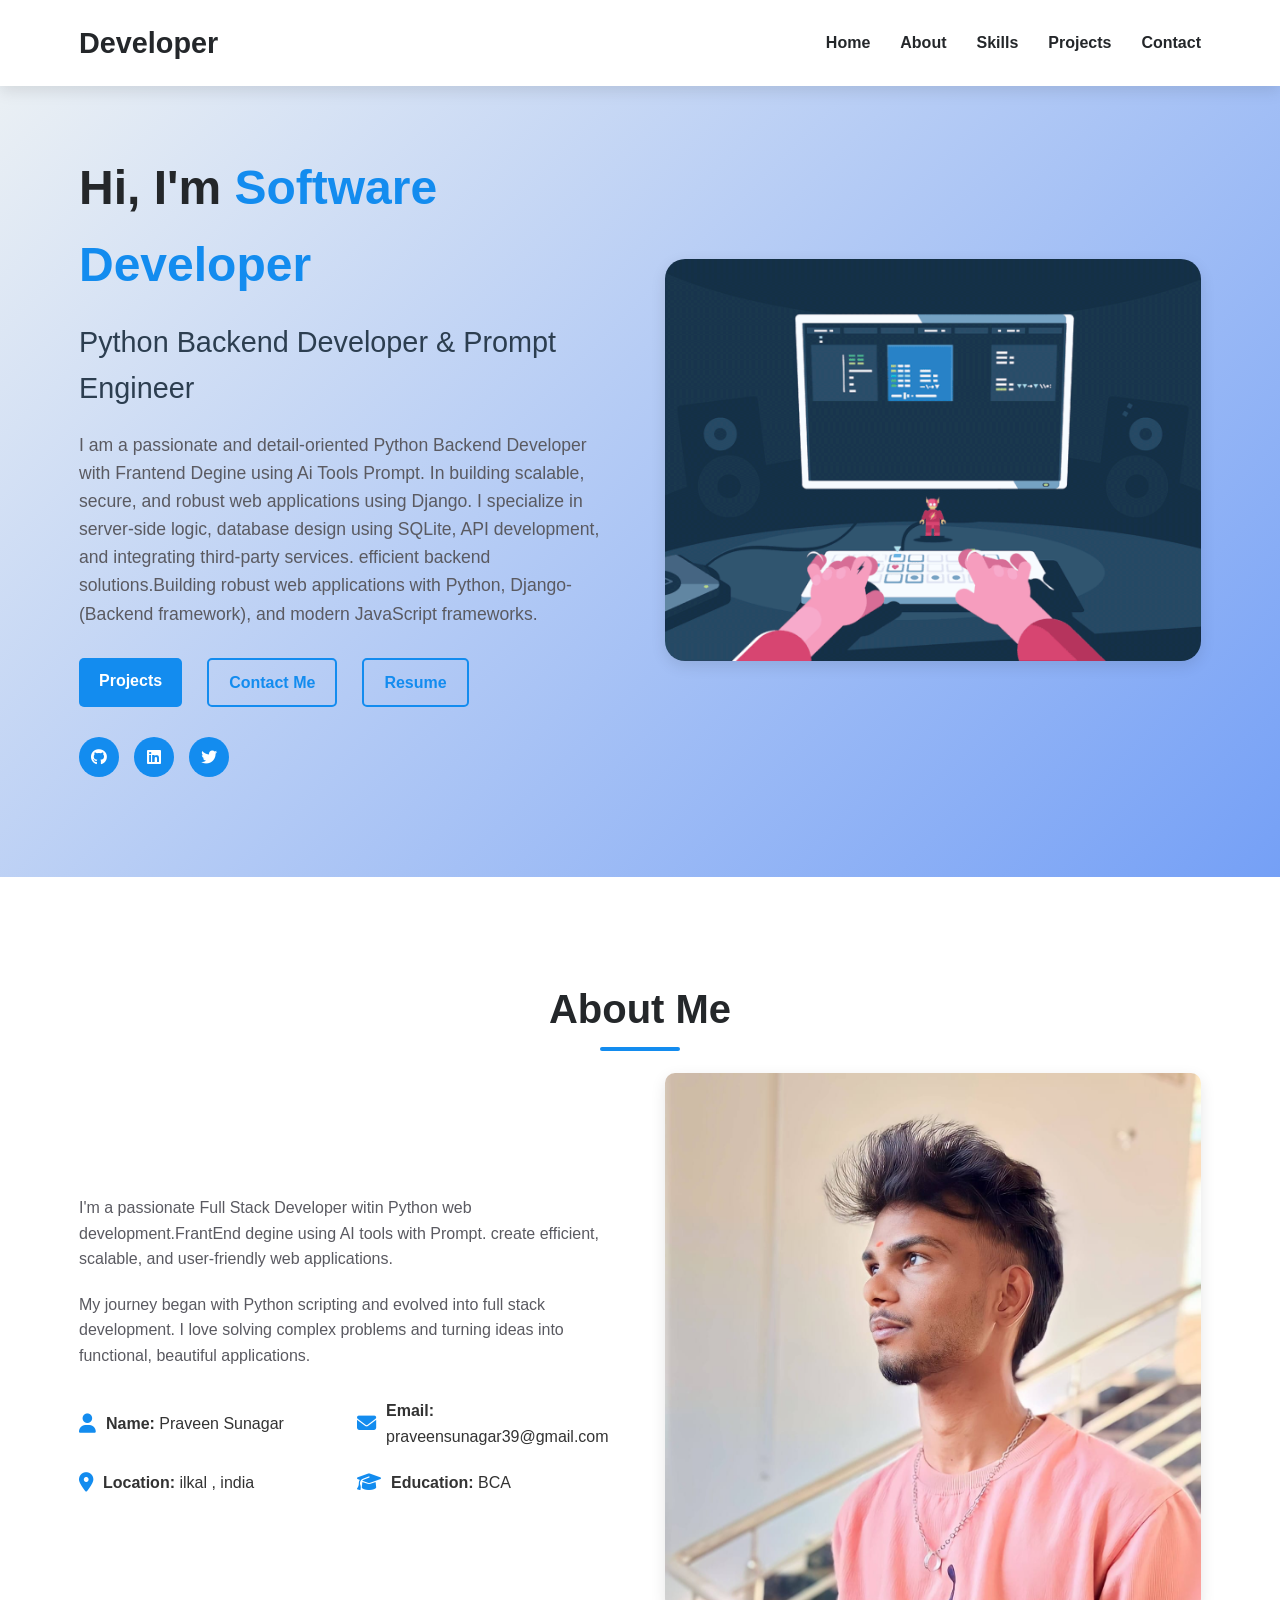
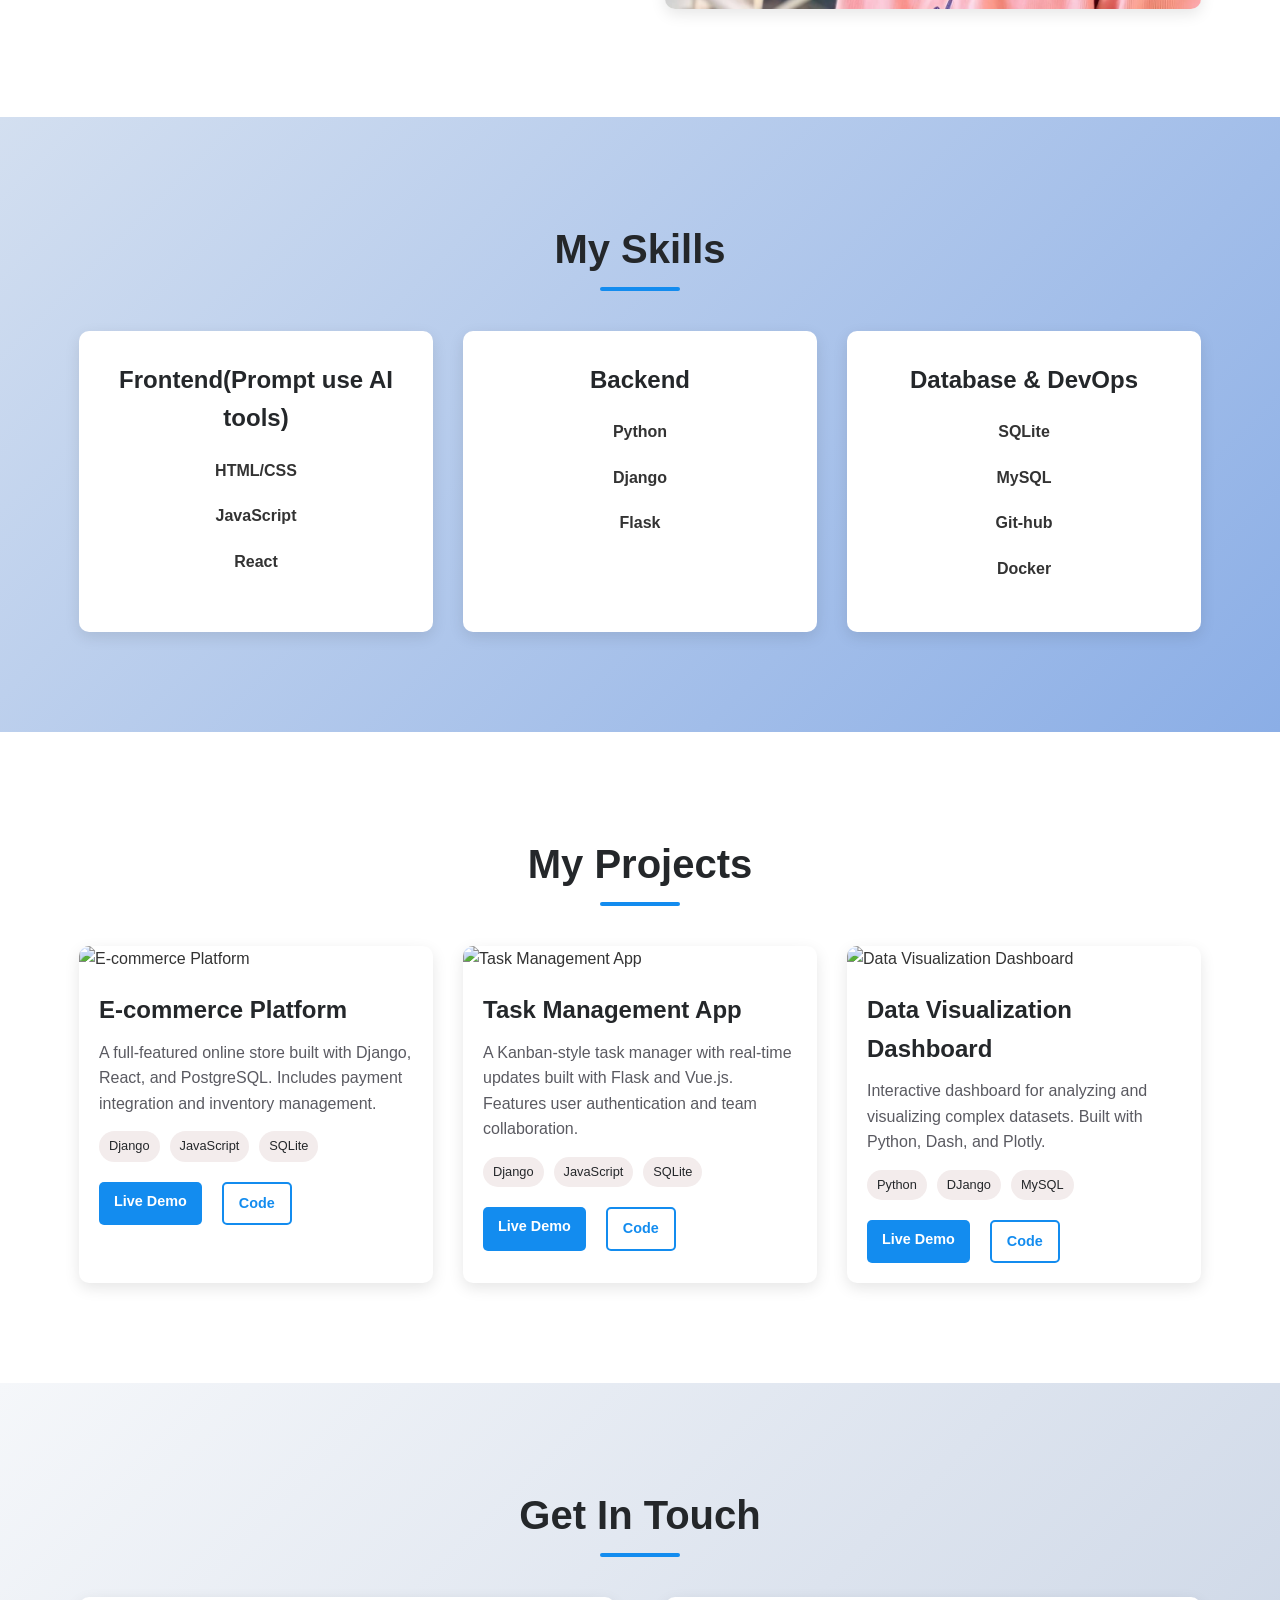
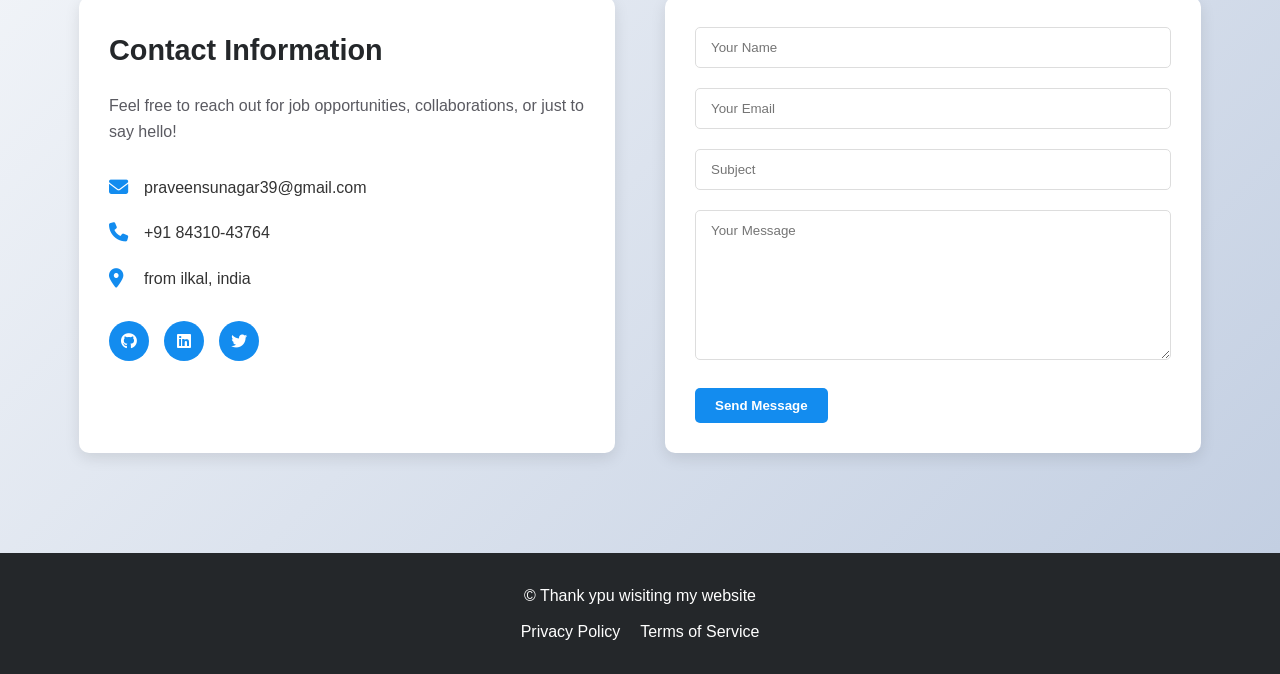
==== commit 7005d6ed: "some text changes" ====
--- a/index.html
+++ b/index.html
@@ -898,7 +898,7 @@
 
     <footer>
         <div class="container">
-            <p>&copy; Thanku wisiting my website</p>
+            <p>&copy; Thank ypu wisiting my website</p>
             <div class="footer-links">
                 <a href="#">Privacy Policy</a>
                 <a href="#">Terms of Service</a>
